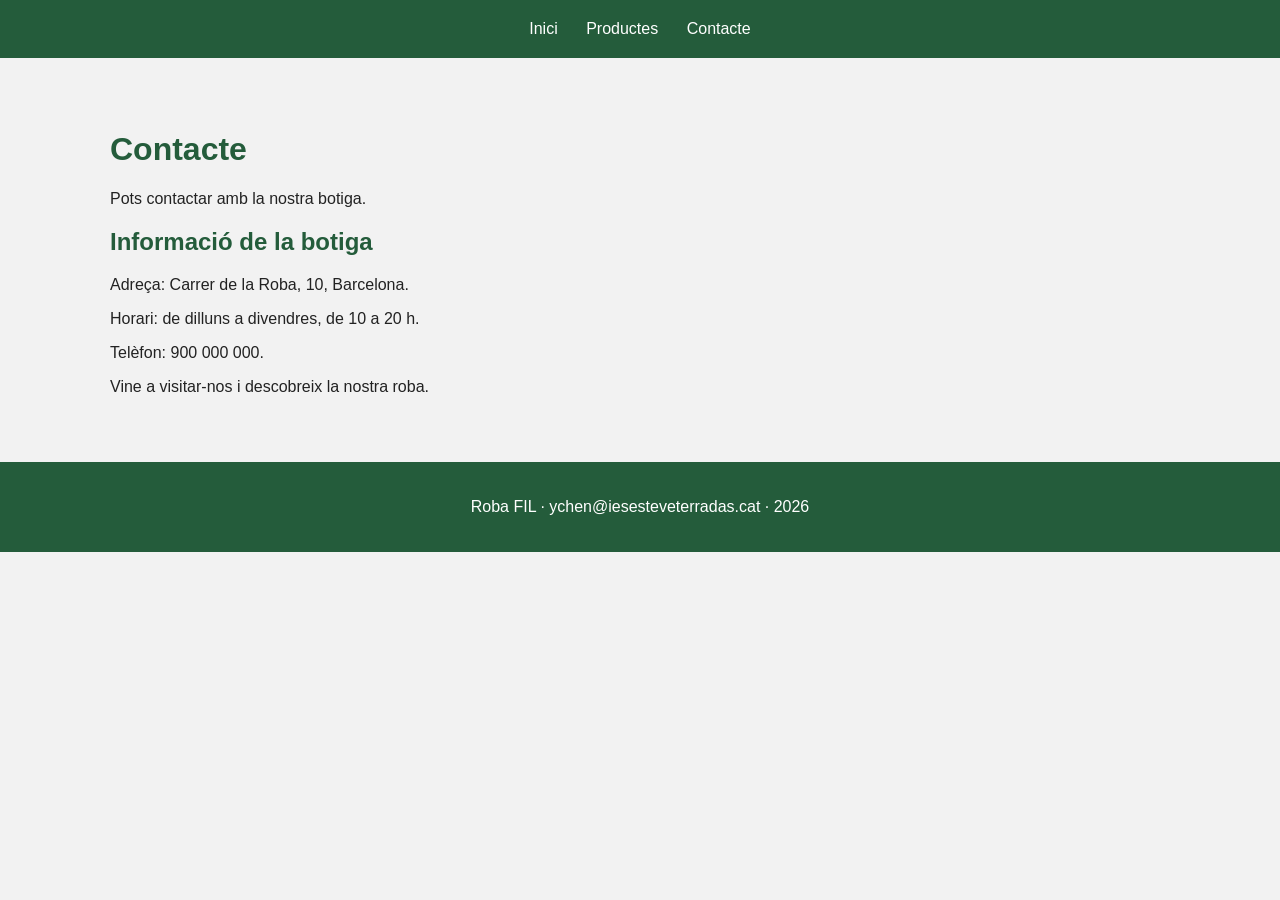
==== contacte.html @ 421b2b46 "Crea la pagina de contacte amb les dades de la botiga" ====
<!DOCTYPE html>
<html lang="ca">
<head>
    <meta charset="UTF-8">
    <meta name="viewport" content="width=device-width, initial-scale=1.0">
    <title>Contacte - Roba FIL</title>
    <link rel="stylesheet" href="global.css">
    <style>
    </style>
</head>
<body>
    <nav>
        <a href="index.html">Inici</a>
        <a href="productes.html">Productes</a>
        <a href="contacte.html">Contacte</a>
    </nav>

    <main>
        <h1>Contacte</h1>
        <p>Pots contactar amb la nostra botiga.</p>

        <div class="contacte">

            <section class="informacio">
                <h2>Informació de la botiga</h2>
                <p>Adreça: Carrer de la Roba, 10, Barcelona.</p>
                <p>Horari: de dilluns a divendres, de 10 a 20 h.</p>
                <p>Telèfon: 900 000 000.</p>
                <p>Vine a visitar-nos i descobreix la nostra roba.</p>
            </section>
        </div>
    </main>

    <footer>
        <p>Roba FIL · ychen@iesesteveterradas.cat · 2026</p>
    </footer>
</body>
</html>
---- global.css ----
/* Estils comuns de les tres pàgines */
body {
    margin: 0;
    font-family: Arial, sans-serif;
    background-color: #f2f2f2;
    color: #222;
}

* {
    box-sizing: border-box;
}

/* Menú fix a la part superior */
nav {
    position: fixed;
    top: 0;
    width: 100%;
    background-color: #245c3b;
    padding: 20px;
    text-align: center;
}

nav a {
    color: white;
    margin: 0 12px;
    text-decoration: none;
}

nav a:hover {
    text-decoration: underline;
}

/* Contenidor centrat */
main {
    max-width: 1100px;
    margin: 90px auto 30px;
    padding: 20px;
}

h1, h2 {
    color: #245c3b;
}

button {
    background-color: #245c3b;
    color: white;
    border: none;
    padding: 12px 20px;
    cursor: pointer;
    font-size: 16px;
}

button:hover {
    background-color: #183e28;
}

footer {
    background-color: #245c3b;
    color: white;
    text-align: center;
    padding: 20px;
}
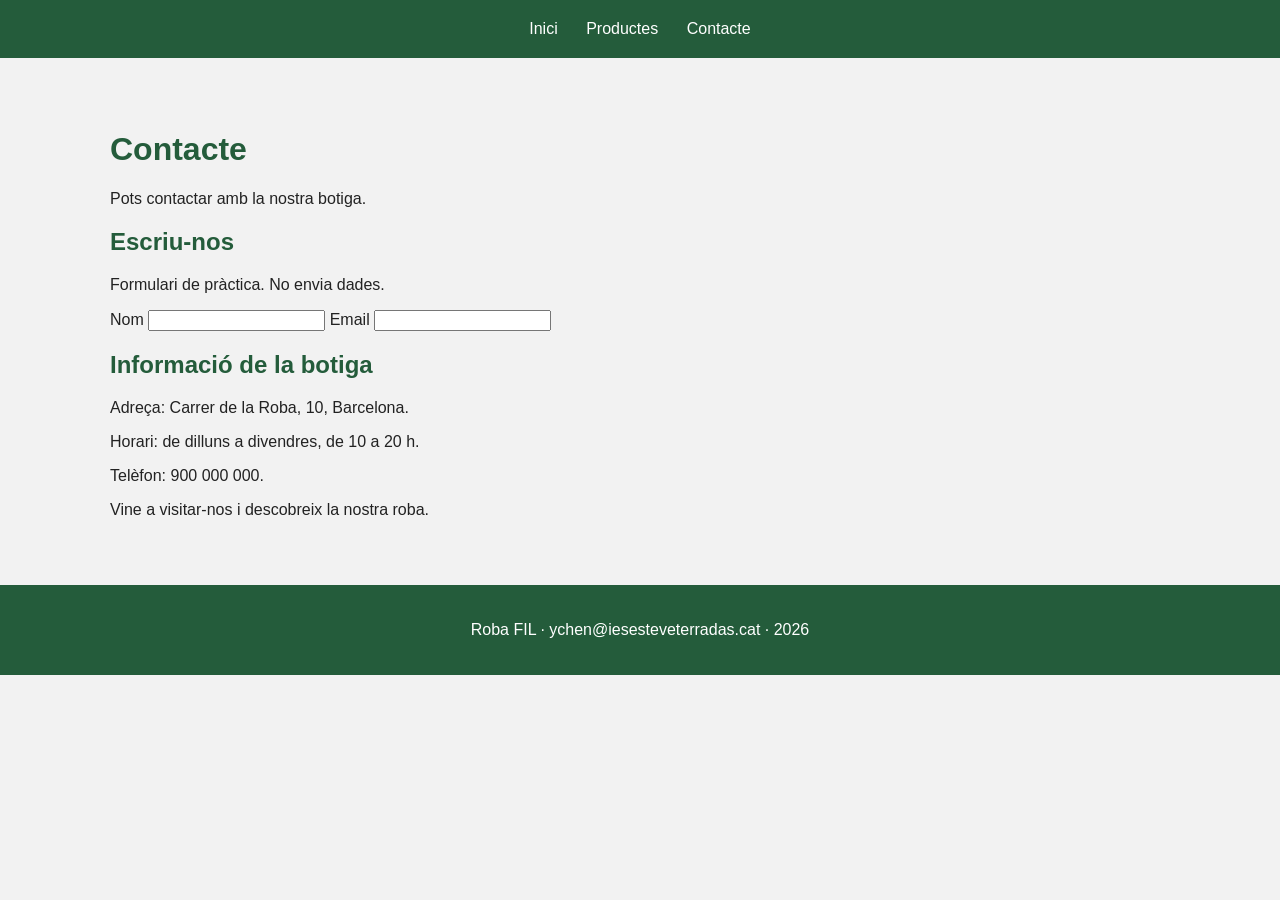
==== commit b3a47d4f: "Afegeix els camps de nom i correu" ====
--- a/contacte.html
+++ b/contacte.html
@@ -20,6 +20,18 @@
         <p>Pots contactar amb la nostra botiga.</p>
 
         <div class="contacte">
+            <section class="formulari">
+                <h2>Escriu-nos</h2>
+                <p>Formulari de pràctica. No envia dades.</p>
+                <form>
+                    <label for="nom">Nom</label>
+                    <input type="text" id="nom" name="nom" autocomplete="name" required>
+
+                    <label for="email">Email</label>
+                    <input type="email" id="email" name="email" autocomplete="email" required>
+
+                </form>
+            </section>
 
             <section class="informacio">
                 <h2>Informació de la botiga</h2>
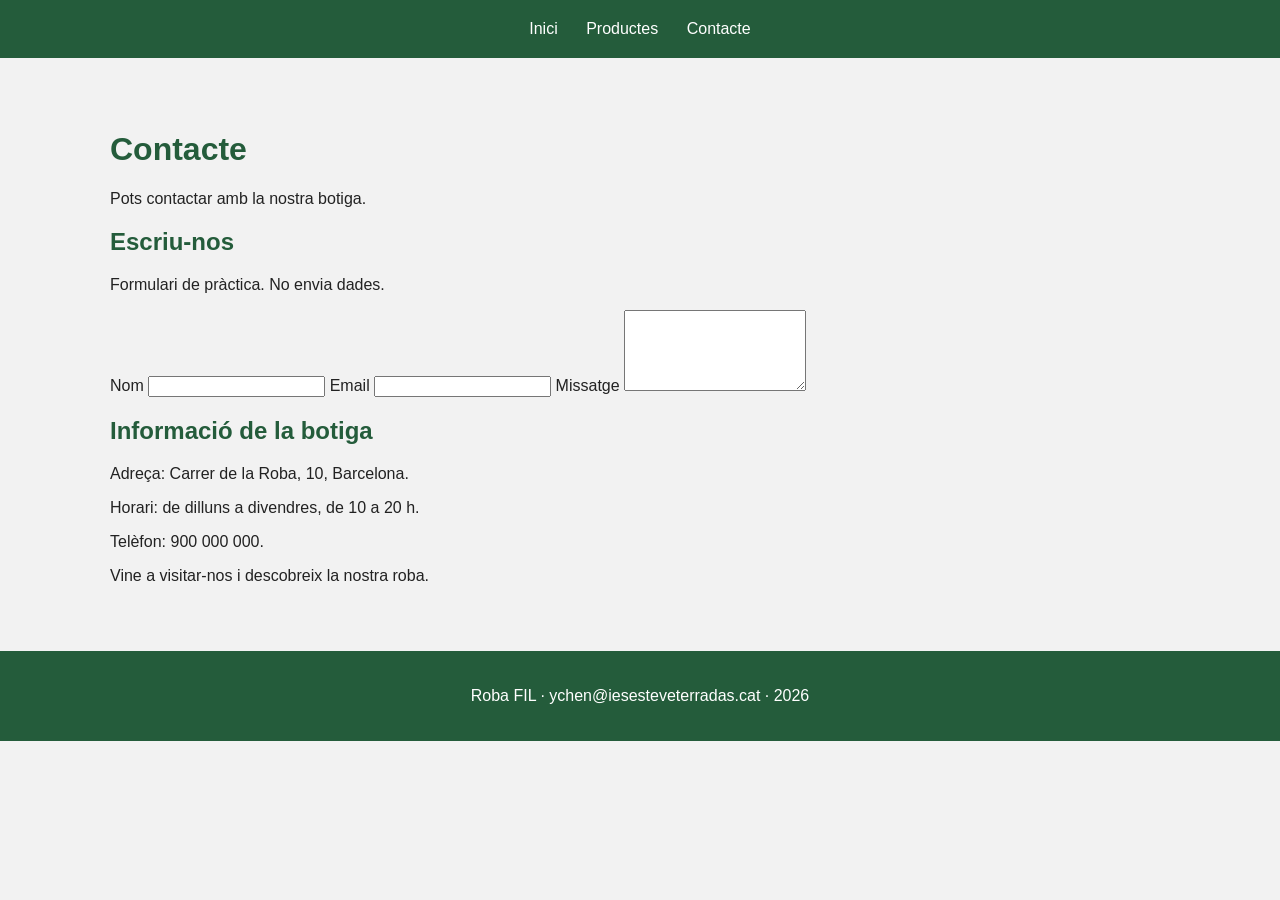
==== commit c9f18a33: "Afegeix el camp de missatge" ====
--- a/contacte.html
+++ b/contacte.html
@@ -30,6 +30,8 @@
                     <label for="email">Email</label>
                     <input type="email" id="email" name="email" autocomplete="email" required>
 
+                    <label for="missatge">Missatge</label>
+                    <textarea id="missatge" name="missatge" rows="5" required></textarea>
                 </form>
             </section>
 
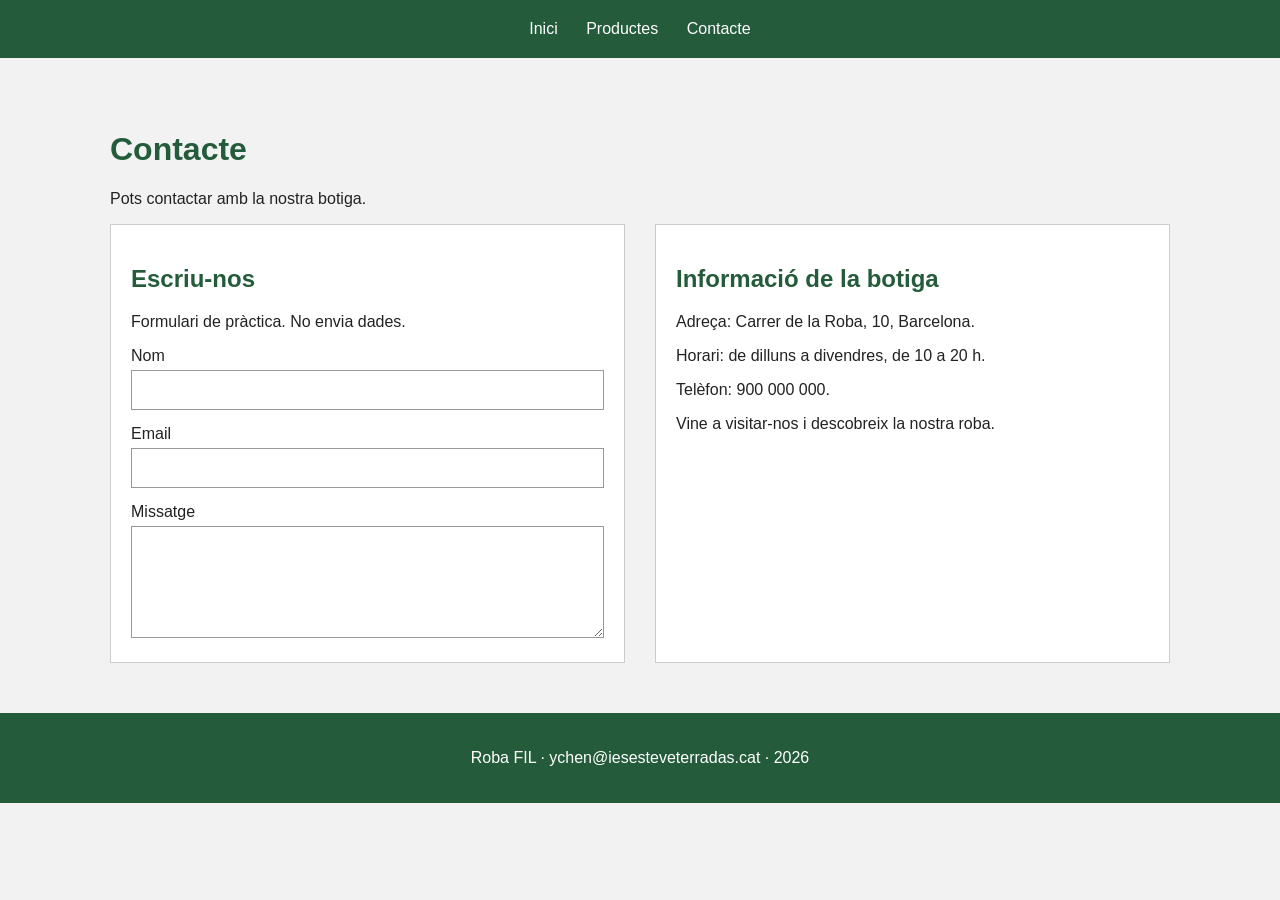
==== commit 0045f395: "Organitza el contacte amb Grid i dona estil al formulari" ====
--- a/contacte.html
+++ b/contacte.html
@@ -6,6 +6,38 @@
     <title>Contacte - Roba FIL</title>
     <link rel="stylesheet" href="global.css">
     <style>
+        /* Formulari i informació en dues columnes */
+        .contacte {
+            display: grid;
+            grid-template-columns: 1fr 1fr;
+            gap: 30px;
+        }
+
+        .formulari, .informacio {
+            background-color: white;
+            border: 1px solid #ccc;
+            padding: 20px;
+        }
+
+        label {
+            display: block;
+            margin-top: 15px;
+            margin-bottom: 5px;
+        }
+
+        input, textarea {
+            width: 100%;
+            padding: 10px;
+            border: 1px solid #999;
+            font-family: Arial, sans-serif;
+            font-size: 16px;
+        }
+
+        textarea {
+            resize: vertical;
+        }
+
+
     </style>
 </head>
 <body>
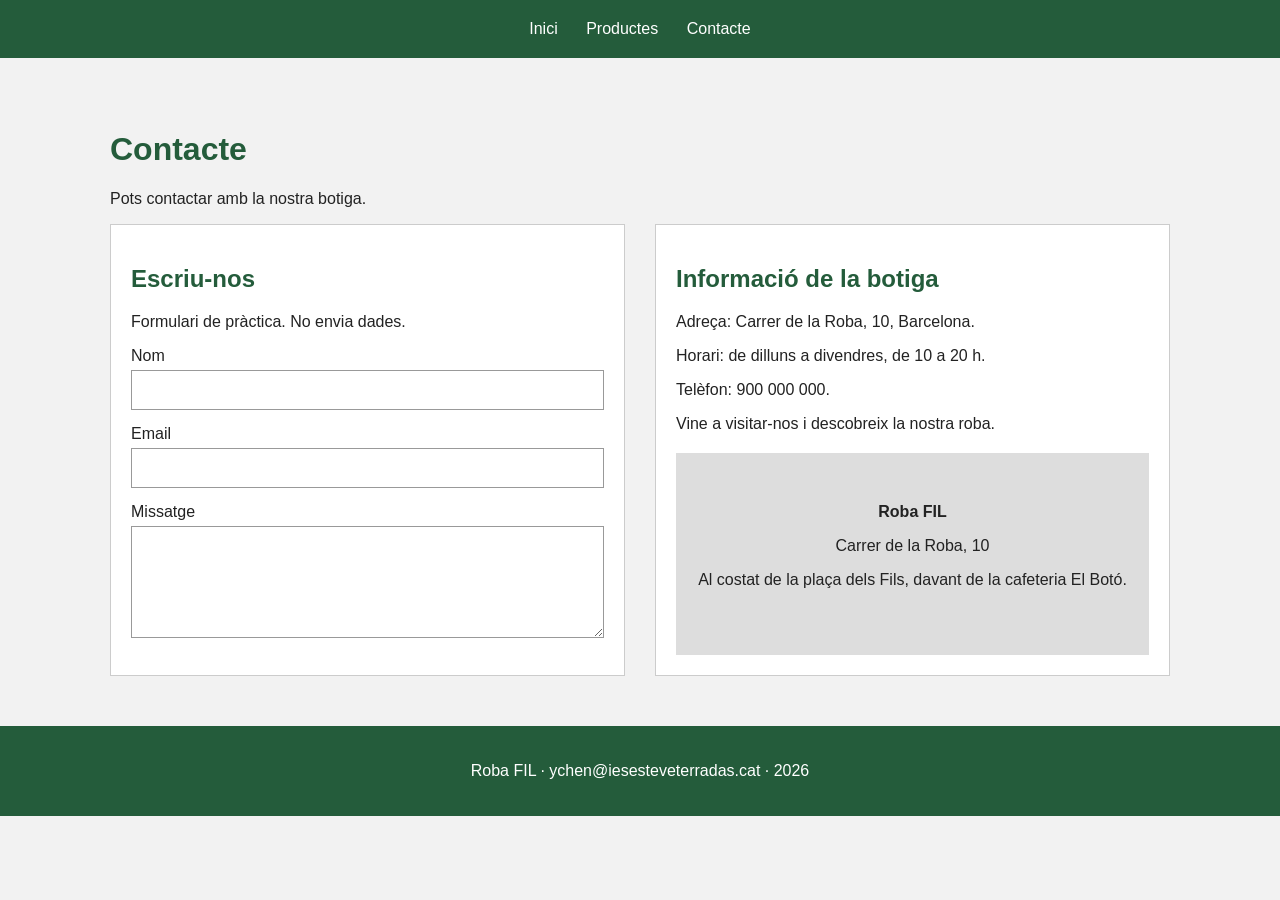
==== commit 3e343ef2: "Acaba el mapa de mostra i adapta el contacte al mobil" ====
--- a/contacte.html
+++ b/contacte.html
@@ -37,7 +37,19 @@
             resize: vertical;
         }
 
+        .mapa {
+            background-color: #ddd;
+            padding: 50px 15px;
+            text-align: center;
+            margin-top: 20px;
+        }
 
+        /* En pantalles petites posem una sola columna */
+        @media (max-width: 700px) {
+            .contacte {
+                grid-template-columns: 1fr;
+            }
+        }
     </style>
 </head>
 <body>
@@ -73,6 +85,11 @@
                 <p>Horari: de dilluns a divendres, de 10 a 20 h.</p>
                 <p>Telèfon: 900 000 000.</p>
                 <p>Vine a visitar-nos i descobreix la nostra roba.</p>
+                <div class="mapa">
+                    <strong>Roba FIL</strong>
+                    <p>Carrer de la Roba, 10</p>
+                    <p>Al costat de la plaça dels Fils, davant de la cafeteria El Botó.</p>
+                </div>
             </section>
         </div>
     </main>
